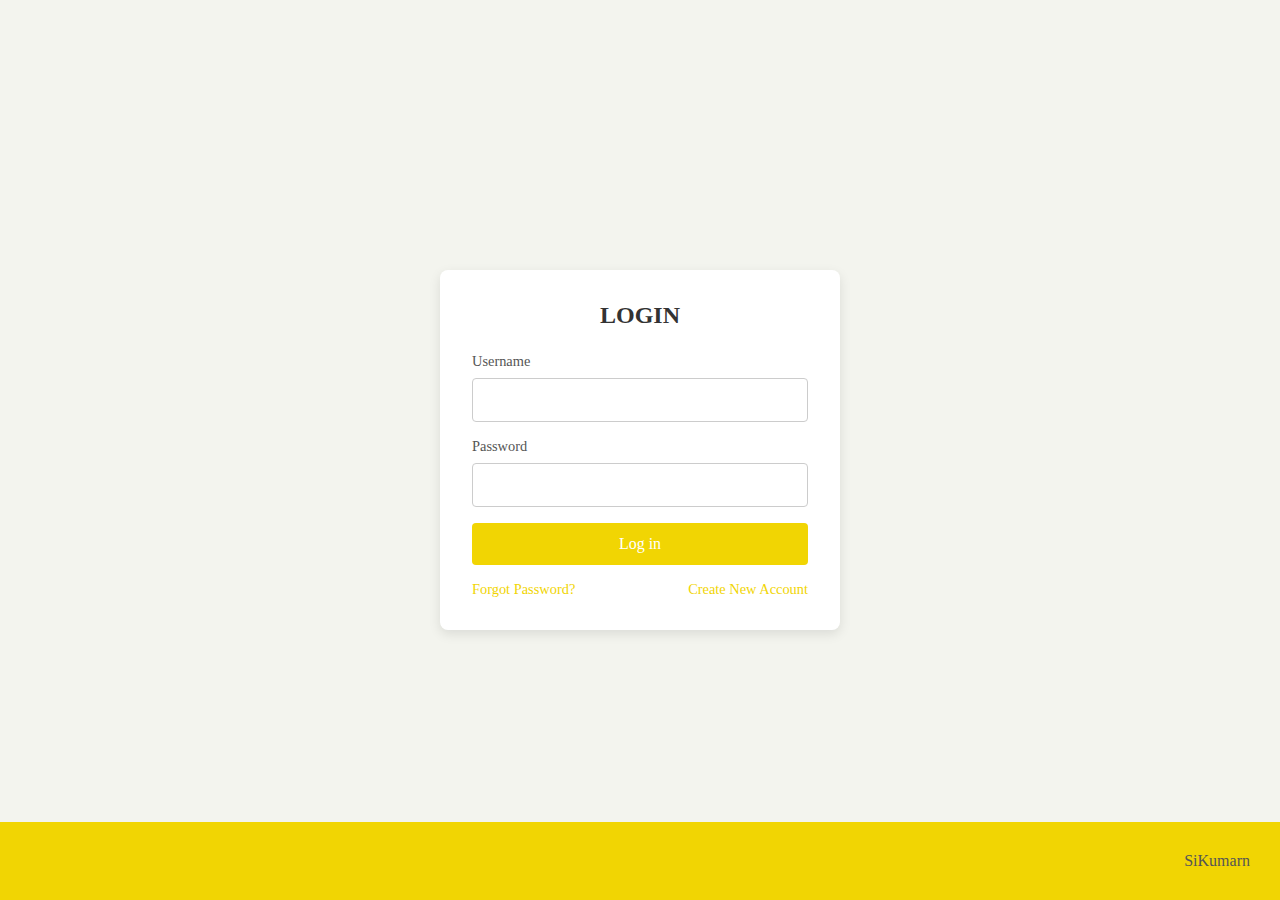
==== index.html @ dfe19964 "test" ====
<!DOCTYPE html>
<html lang="en">
<head>
    <meta charset="UTF-8">
    <meta name="viewport" content="width=device-width, initial-scale=1.0">
    <title>Lost&Found</title>
    <link rel="stylesheet" href="styles.css">
    <style>
        footer {
            position: fixed;
            bottom: 0;
            right: 0;
            padding: 10px;
            background-color: #f1d503; /* Use the color you specified */
            color: #000; /* Text color */
            text-align: right;
            width: 100%;
        }
    </style>
    
</head>
<body>
    <div class="login-container">
        <h2>LOGIN</h2>
        <form onsubmit="return redirectToMainPage()">
            <div class="input-container">
                <label for="username">Username</label>
                <input type="text" id="username" name="username" required>
            </div>
            <div class="input-container">
                <label for="password">Password</label>
                <input type="password" id="password" name="password" required>
            </div>
            <button type="submit" class="login-btn">Log in</button>
        </form>
        <div class="options">
            <a href="reset-password.html" class="forgot-password">Forgot Password?</a>
            <a href="create-account.html" class="create-account">Create New Account</a>
        </div>
    </div>

    <footer>
        <p>SiKumarn</p>
    </footer>

    <script>
        function redirectToMainPage() {
            window.location.href = "main-page.html";
            return false; // Prevent form submission
        }
    </script>
</body>
</html>
---- styles.css ----
* {
    box-sizing: border-box;
    margin: 0;
    padding: 0;
    font-family: Mali; 
    /* https://www.w3schools.com/css/css_font.asp */
}

body {
    display: flex;
    justify-content: center;
    align-items: center;
    min-height: 100vh;
    background-color: #f3f4ee;
    padding: 1rem;
}

.login-container, .reset-container, .create-account-container, .main-container {
    background-color: white;
    padding: 2rem;
    border-radius: 8px;
    box-shadow: 0px 4px 12px rgba(0, 0, 0, 0.1);
    max-width: 400px;
    width: 100%;
}

h2 {
    text-align: center;
    margin-bottom: 1.5rem;
    color: #333;
}

p {
    text-align: right;
    font-size: 1rem;
    color: #555;
    margin: 10px;
    padding: 10px;
}

.input-container {
    margin-bottom: 1rem;
}

label {
    display: block;
    font-size: 0.9rem;
    color: #555;
}

input[type="text"], input[type="password"], input[type="email"] {
    width: 100%;
    padding: 0.75rem;
    margin-top: 0.5rem;
    border: 1px solid #ccc;
    border-radius: 4px;
    font-size: 1rem;
}

button.login-btn, button.reset-btn, button.create-btn {
    width: 100%;
    padding: 0.75rem;
    background-color: #f1d503;
    color: white;
    border: none;
    border-radius: 4px;
    font-size: 1rem;
    cursor: pointer;
    transition: background-color 0.3s ease;
}

button.login-btn:hover, button.reset-btn:hover, button.create-btn:hover {
    background-color: #c9a600;
}

.options {
    display: flex;
    justify-content: space-between;
    margin-top: 1rem;
}

.options a {
    font-size: 0.9rem;
    color: #f1d503;
    text-decoration: none;
}

.options a:hover {
    text-decoration: underline;
}

/* Responsive Design */
@media (max-width: 768px) {
    .login-container, .reset-container, .create-account-container, .main-container {
        padding: 1.5rem;
        max-width: 90%;
    }

    input[type="text"], input[type="password"], input[type="email"] {
        font-size: 0.9rem;
        padding: 0.6rem;
    }

    button.login-btn, button.reset-btn, button.create-btn {
        font-size: 0.9rem;
        padding: 0.6rem;
    }

    .options a {
        font-size: 0.8rem;
    }
}

@media (max-width: 480px) {
    .login-container, .reset-container, .create-account-container, .main-container {
        padding: 1rem;
        max-width: 100%;
    }

    h2 {
        font-size: 1.5rem;
    }

    input[type="text"], input[type="password"], input[type="email"] {
        font-size: 0.8rem;
        padding: 0.5rem;
    }

    button.login-btn, button.reset-btn, button.create-btn {
        font-size: 0.8rem;
        padding: 0.5rem;
    }

    .options a {
        font-size: 0.7rem;
    }
}
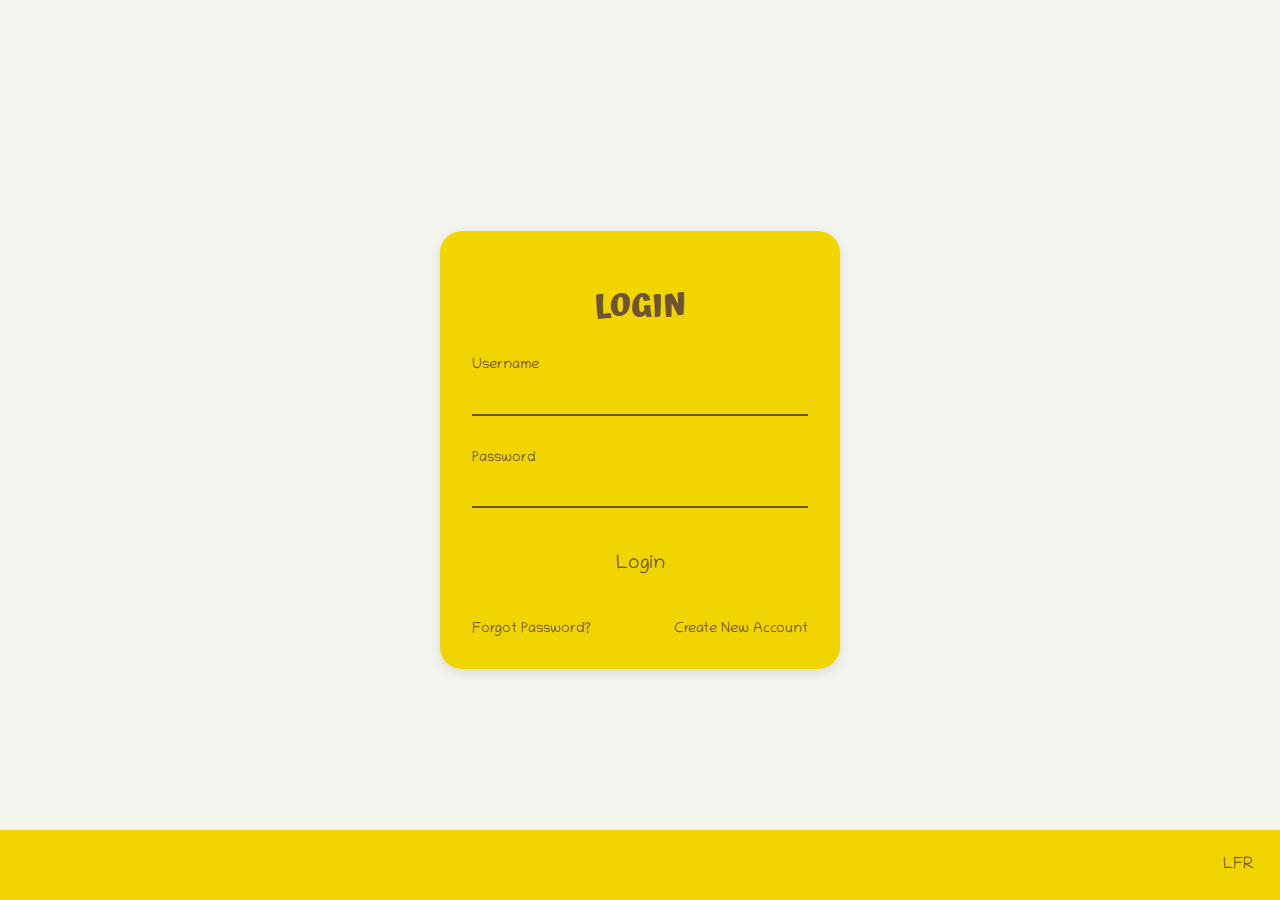
==== commit 84526784: "'test'" ====
--- a/index.html
+++ b/index.html
@@ -3,50 +3,43 @@
 <head>
     <meta charset="UTF-8">
     <meta name="viewport" content="width=device-width, initial-scale=1.0">
-    <title>Lost&Found</title>
+    <title>LFR</title>
     <link rel="stylesheet" href="styles.css">
-    <style>
-        footer {
-            position: fixed;
-            bottom: 0;
-            right: 0;
-            padding: 10px;
-            background-color: #f1d503; /* Use the color you specified */
-            color: #000; /* Text color */
-            text-align: right;
-            width: 100%;
-        }
-    </style>
-    
+    <link rel="icon" type="image/x-icon" href="../img/product.png">
+    <link href="https://fonts.googleapis.com/css2?family=Chilanka&display=swap" rel="stylesheet">
+    <link href="https://fonts.googleapis.com/css2?family=Atma:wght@300;400;600&display=swap" rel="stylesheet">
+
+
 </head>
 <body>
-    <div class="login-container">
+
+    <div class="login-container"><br>
         <h2>LOGIN</h2>
-        <form onsubmit="return redirectToMainPage()">
-            <div class="input-container">
-                <label for="username">Username</label>
-                <input type="text" id="username" name="username" required>
+            <form onsubmit="return redirectToMainPage()">
+                <div class="input-container">
+                    <label for="username">Username</label>
+                    <input style="background-color: #f1d503; " type="text" id="username" name="username" required>
+                </div><br>
+                <div class="input-container">
+                    <label for="password">Password</label>
+                    <input style="background-color: #f1d503; " type="password" id="password" name="password" required>
+                </div><br>
+                <button type="submit" class="login-btn">Login</button>
+            </form><br>
+            <div class="options">
+                <a href="reset-password.html" class="forgot-password">Forgot Password?</a>
+                <a href="create-account.html" class="create-account">Create New Account</a>
             </div>
-            <div class="input-container">
-                <label for="password">Password</label>
-                <input type="password" id="password" name="password" required>
-            </div>
-            <button type="submit" class="login-btn">Log in</button>
-        </form>
-        <div class="options">
-            <a href="reset-password.html" class="forgot-password">Forgot Password?</a>
-            <a href="create-account.html" class="create-account">Create New Account</a>
-        </div>
     </div>
 
-    <footer>
-        <p>SiKumarn</p>
+    <footer class="foot">
+        <p>LFR</p>
     </footer>
 
     <script>
         function redirectToMainPage() {
             window.location.href = "main-page.html";
-            return false; // Prevent form submission
+            return false;
         }
     </script>
 </body>
--- a/styles.css
+++ b/styles.css
@@ -2,8 +2,8 @@
     box-sizing: border-box;
     margin: 0;
     padding: 0;
-    font-family: Mali; 
-    /* https://www.w3schools.com/css/css_font.asp */
+    font-family: 'Chilanka', sans-serif;
+
 }
 
 body {
@@ -16,26 +16,30 @@
 }
 
 .login-container, .reset-container, .create-account-container, .main-container {
-    background-color: white;
     padding: 2rem;
-    border-radius: 8px;
+    border-radius: 22px;
     box-shadow: 0px 4px 12px rgba(0, 0, 0, 0.1);
     max-width: 400px;
     width: 100%;
+    background-color: #f1d503;
+    color: #6F5335;
 }
 
 h2 {
     text-align: center;
     margin-bottom: 1.5rem;
-    color: #333;
+    color: #6F5335;
+    font-size: 2rem;
+    font-family: 'Atma';
+
 }
 
 p {
     text-align: right;
     font-size: 1rem;
-    color: #555;
-    margin: 10px;
-    padding: 10px;
+    color: #6F5335;
+    margin: 8px;
+    padding: 8px;
 }
 
 .input-container {
@@ -45,26 +49,52 @@
 label {
     display: block;
     font-size: 0.9rem;
-    color: #555;
+    color: #6F5335;
+    margin-bottom: 0.5rem;
+
+}
+
+.close-btn {
+    background: #f1d503;
+    border: none;
+    color: #6F5335;
+    font-size: 1.2rem;
+    cursor: pointer;
+    padding: 0.6rem 1rem;
+    border-radius: 4px;
+    transition: background-color 0.3s ease;
+    align-items: c;
+}
+.close-btn:hover {
+    background-color: #c9a600;
 }
 
 input[type="text"], input[type="password"], input[type="email"] {
     width: 100%;
+    padding: 0.2rem 0;
+    margin-top: 0.5rem;
+    border: none;
+    border-bottom: 2px solid #6F5335;
+    font-size: 1rem;
+    outline: none;
+    transition: border-color 0.3s ease;
+    background-color: #f1d503;
+
+}
+
+input:-webkit- {
+    background-color: #f1d503;
+    color: #6F5335; 
+}
+
+button.login-btn, button.reset-btn, button.create-btn {
+    width: 100%;
     padding: 0.75rem;
-    margin-top: 0.5rem;
-    border: 1px solid #ccc;
-    border-radius: 4px;
-    font-size: 1rem;
-}
-
-button.login-btn, button.reset-btn, button.create-btn {
-    width: 100%;
-    padding: 0.75rem;
-    background-color: #f1d503;
-    color: white;
+    background-color: #f1d503;
+    color: #6F5335;
     border: none;
     border-radius: 4px;
-    font-size: 1rem;
+    font-size: 1.2rem;
     cursor: pointer;
     transition: background-color 0.3s ease;
 }
@@ -81,12 +111,71 @@
 
 .options a {
     font-size: 0.9rem;
-    color: #f1d503;
+    color: #6F5335;
     text-decoration: none;
 }
 
 .options a:hover {
     text-decoration: underline;
+}
+
+.footer {
+    display: flex;
+    justify-content: space-between;
+    align-items: center;
+    background-color: #f1d503;
+    padding: 1rem;
+    position: fixed;
+    bottom: 0;
+    width: 100%;
+    box-shadow: 0px -2px 6px rgba(0, 0, 0, 0.1);
+
+}
+.footer-btn{
+    color: black;
+    padding: 1rem;
+    border-radius: 8px;
+    cursor: pointer;
+    text-align: center;
+    font-size: 1.1rem;
+    transition: background-color 0.3s ease;
+}
+.footer-btn.logout {
+    padding: 1rem;
+    margin: 0.4rem;
+}
+
+.footer-btn.blue {
+    background-color: #a3d2f9;
+}
+.footer-btn.blue:hover {
+    background-color: #7293AE;
+}
+.footer-btn.pink {
+    background-color: #ffaba0;
+}
+.footer-btn.pink:hover {
+    background-color: #cc8880;
+}
+
+.footer .footer-btn:hover {
+    background-color: #c9a600;
+}
+
+.footer-center {
+    display: flex;
+    gap: 1rem;
+}
+
+.foot {
+    position: fixed;
+    bottom: 0;
+    right: 0;
+    padding: 10px;
+    background-color: #f1d503;
+    color: #6F5335;
+    text-align: right;
+    width: 100%;
 }
 
 /* Responsive Design */
@@ -134,4 +223,4 @@
     .options a {
         font-size: 0.7rem;
     }
-}+}
